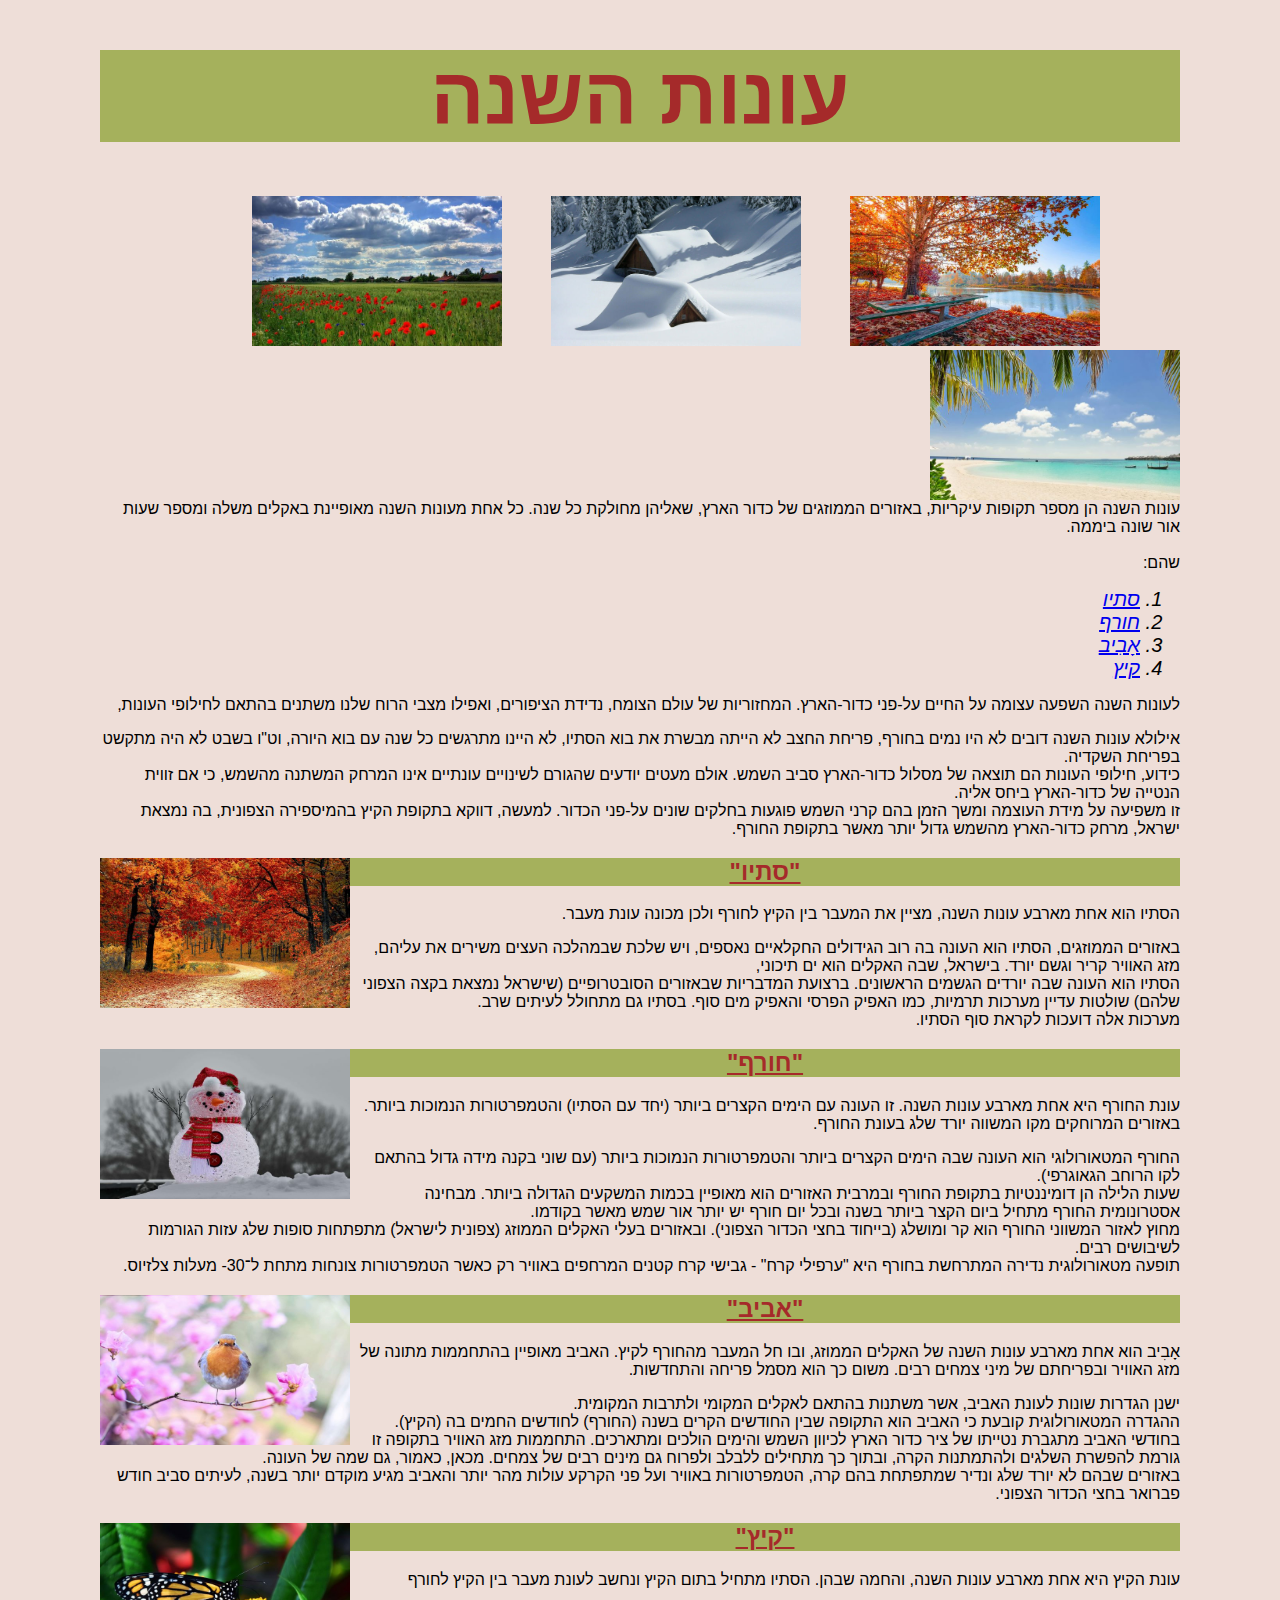
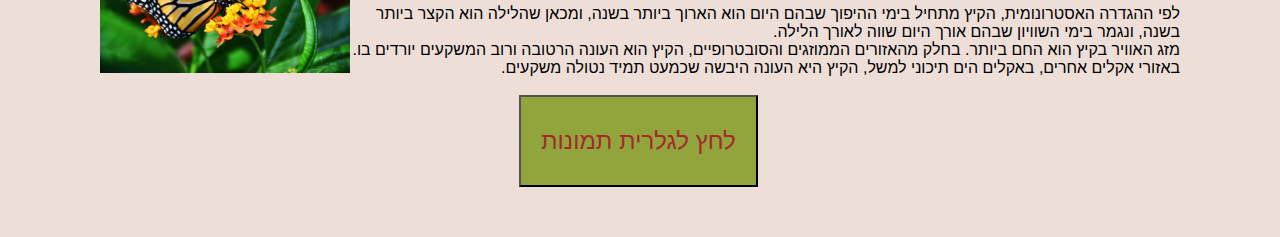
==== index.html @ c85136f6 "Add files via upload" ====
<html dir="rtl">
<head>
<link rel="stylesheet" href="elisheva.css">
<title>
עונות השנה
</title>
</head>
<body style="background-color:rgba(172, 88, 62, 0.2);">
<h1>עונות השנה</h1>
&nbsp; &nbsp; &nbsp; &nbsp; &nbsp;&nbsp; &nbsp; &nbsp; &nbsp; &nbsp;<img width='250px' height='150px' src='1.jpg' />  &nbsp; &nbsp; &nbsp; &nbsp; &nbsp; <img width='250px' height='150px' src='2.jpg' />  &nbsp; &nbsp; &nbsp; &nbsp; &nbsp; <img width='250px' height='150px' src='3.jpg' /> &nbsp; &nbsp; &nbsp; &nbsp; &nbsp;  <img width='250px' height='150px' src='4.jpg' />
<div>עונות השנה הן מספר תקופות עיקריות, באזורים הממוזגים של כדור הארץ, שאליהן מחולקת כל שנה. כל אחת מעונות השנה מאופיינת באקלים משלה ומספר שעות אור שונה ביממה. </div>
<span><br/>שהם:</span>

<ol>
<i>
<li><a href="#autumn">סתיו</a><br /></li>

<li><a href="#winter">חורף</a><br /></li>

<li><a href="#spring">אָבִיב</a><br /></li>

<li><a href="#summer">קיץ</a><br /></li>
</i>
</ol>

<p>לעונות השנה השפעה עצומה על החיים על-פני כדור-הארץ. המחזוריות של עולם הצומח, נדידת הציפורים, ואפילו מצבי הרוח שלנו משתנים בהתאם לחילופי העונות, </p>
<span>אילולא עונות השנה דובים לא היו נמים בחורף, פריחת החצב לא הייתה מבשרת את בוא הסתיו, לא היינו מתרגשים כל שנה עם בוא היורה, וט"ו בשבט לא היה מתקשט בפריחת השקדיה.
<br/>כידוע, חילופי העונות הם תוצאה של מסלול כדור-הארץ סביב השמש. אולם מעטים יודעים שהגורם לשינויים עונתיים אינו המרחק המשתנה מהשמש, כי אם זווית הנטייה של כדור-הארץ ביחס אליה.
<br/>זו משפיעה על מידת העוצמה ומשך הזמן בהם קרני השמש פוגעות בחלקים שונים על-פני הכדור. למעשה, דווקא בתקופת הקיץ בהמיספירה הצפונית, בה נמצאת ישראל, מרחק כדור-הארץ מהשמש גדול יותר מאשר בתקופת החורף.</span>
<h2>
<u id="autumn">&quot;סתיו&quot;</u>
<img width='250px' height='150px' src='11.jpg'/ style="float: left"> 
</h2>

<p>הסתיו הוא אחת מארבע עונות השנה, מציין את המעבר בין הקיץ לחורף ולכן מכונה עונת מעבר.</p>
<span>באזורים הממוזגים, הסתיו הוא העונה בה רוב הגידולים החקלאיים נאספים, ויש שלכת שבמהלכה העצים משירים את עליהם, <br>מזג האוויר קריר וגשם יורד. בישראל, שבה האקלים הוא ים תיכוני,<br/> הסתיו הוא העונה שבה יורדים הגשמים הראשונים. ברצועת המדבריות שבאזורים הסובטרופיים (שישראל נמצאת בקצה הצפוני שלהם) שולטות עדיין מערכות תרמיות, כמו האפיק הפרסי והאפיק מים סוף. בסתיו גם מתחולל לעיתים שרב.<br/> מערכות אלה דועכות לקראת סוף הסתיו.</span>
<h2>
<u  id="winter">&quot;חורף&quot;</u>
<img width='250px' height='150px' src='12.jpg'/ style="float: left"> 
</h2>
<p>עונת החורף היא אחת מארבע עונות השנה. זו העונה עם הימים הקצרים ביותר (יחד עם הסתיו) והטמפרטורות הנמוכות ביותר. באזורים המרוחקים מקו המשווה יורד שלג בעונת החורף.</p>
<span>החורף המטאורולוגי הוא העונה שבה הימים הקצרים ביותר והטמפרטורות הנמוכות ביותר (עם שוני בקנה מידה גדול בהתאם לקו הרוחב הגאוגרפי).<br/> שעות הלילה הן דומיננטיות בתקופת החורף ובמרבית האזורים הוא מאופיין בכמות המשקעים הגדולה ביותר. מבחינה אסטרונומית החורף מתחיל ביום הקצר ביותר בשנה ובכל יום חורף יש יותר אור שמש מאשר בקודמו.
<br/> מחוץ לאזור המשווני החורף הוא קר ומושלג (בייחוד בחצי הכדור הצפוני). ובאזורים בעלי האקלים הממוזג (צפונית לישראל) מתפתחות סופות שלג עזות הגורמות לשיבושים רבים.<br/>  תופעה מטאורולוגית נדירה המתרחשת בחורף היא "ערפילי קרח" - גבישי קרח קטנים המרחפים באוויר רק כאשר הטמפרטורות צונחות מתחת ל־30- מעלות צלזיוס.</span>
<h2>
<u id="spring">&quot;אביב&quot;</u>
<img width='250px' height='150px' src='13.jpg'/ style="float: left"> 
</h2>
<p>אָבִיב הוא אחת מארבע עונות השנה של האקלים הממוזג, ובו חל המעבר מהחורף לקיץ. האביב מאופיין בהתחממות מתונה של מזג האוויר ובפריחתם של מיני צמחים רבים. משום כך הוא מסמל פריחה והתחדשות.</p>
<span>ישנן הגדרות שונות לעונת האביב, אשר משתנות בהתאם לאקלים המקומי ולתרבות המקומית.<br/> ההגדרה המטאורולוגית קובעת כי האביב הוא התקופה שבין החודשים הקרים בשנה (החורף) לחודשים החמים בה (הקיץ).
<br/>בחודשי האביב מתגברת נטייתו של ציר כדור הארץ לכיוון השמש והימים הולכים ומתארכים. התחממות מזג האוויר בתקופה זו גורמת להפשרת השלגים ולהתמתנות הקרה, ובתוך כך מתחילים ללבלב ולפרוח גם מינים רבים של צמחים. מכאן, כאמור, גם שמה של העונה. <br/>באזורים שבהם לא יורד שלג ונדיר שמתפתחת בהם קרה, הטמפרטורות באוויר ועל פני הקרקע עולות מהר יותר והאביב מגיע מוקדם יותר בשנה, לעיתים סביב חודש פברואר בחצי הכדור הצפוני.</span>
<h2>
<u id="summer">&quot;קיץ&quot;</u>
<img width='250px' height='150px' src='14.jpg'/ style="float: left"> 
</h2>
<p>עונת הקיץ היא אחת מארבע עונות השנה, והחמה שבהן. הסתיו מתחיל בתום הקיץ ונחשב לעונת מעבר בין הקיץ לחורף</p>
<span>לפי ההגדרה האסטרונומית, הקיץ מתחיל בימי ההיפוך שבהם היום הוא הארוך ביותר בשנה, ומכאן שהלילה הוא הקצר ביותר בשנה, ונגמר בימי השוויון שבהם אורך היום שווה לאורך הלילה.
<br/>מזג האוויר בקיץ הוא החם ביותר. בחלק מהאזורים הממוזגים והסובטרופיים, הקיץ הוא העונה הרטובה ורוב המשקעים יורדים בו. באזורי אקלים אחרים, באקלים הים תיכוני למשל, הקיץ היא העונה היבשה שכמעט תמיד נטולה משקעים.</span>
<br/><br/>&nbsp; &nbsp; &nbsp; &nbsp; &nbsp;&nbsp; &nbsp; &nbsp; &nbsp; &nbsp;&nbsp; &nbsp; &nbsp; &nbsp; &nbsp; &nbsp;&nbsp; &nbsp; &nbsp; &nbsp; &nbsp;&nbsp; &nbsp; &nbsp;
 &nbsp; &nbsp;&nbsp; &nbsp; &nbsp; &nbsp; &nbsp;&nbsp; &nbsp; &nbsp; &nbsp; &nbsp;&nbsp; &nbsp; &nbsp; &nbsp; &nbsp;&nbsp; &nbsp; &nbsp; &nbsp; &nbsp;&nbsp; &nbsp; &nbsp; &nbsp;
 &nbsp;&nbsp;  &nbsp;<button onclick="document.location='index 2.html'">לחץ לגלרית תמונות</button>
</body>
</html>
---- elisheva.css ----
h2{
	font-family:Arial;
	color:Brown;
	font-size:24;
	text-align:center;
	background-color:rgb(146, 165,61, 0.8)
}
h1{
	font-family:Arial;
	color:brown;
	font-size:80;
	text-align:center;
	background-color:rgb(146, 165,61, 0.8)
}
img:hover {
	 
  border-radius: 8px;
  box-shadow: 0 0 3px 5px rgba(0, 140, 186, 0.5);
}
body{ 
	font-family:Arial;
	margin: 50px 100px;
}

li{
font-size:20;	
}

button{
	color:brown;
	background-color:rgb(146, 165,61);
	font-family:Arial;
	text-align:center;
	padding: 30px 20px;
	font-size:24;	
}
button:hover{
 border-radius: 8px;
  box-shadow: 0 0 3px 5px rgba(0, 140, 186, 0.5);	
}
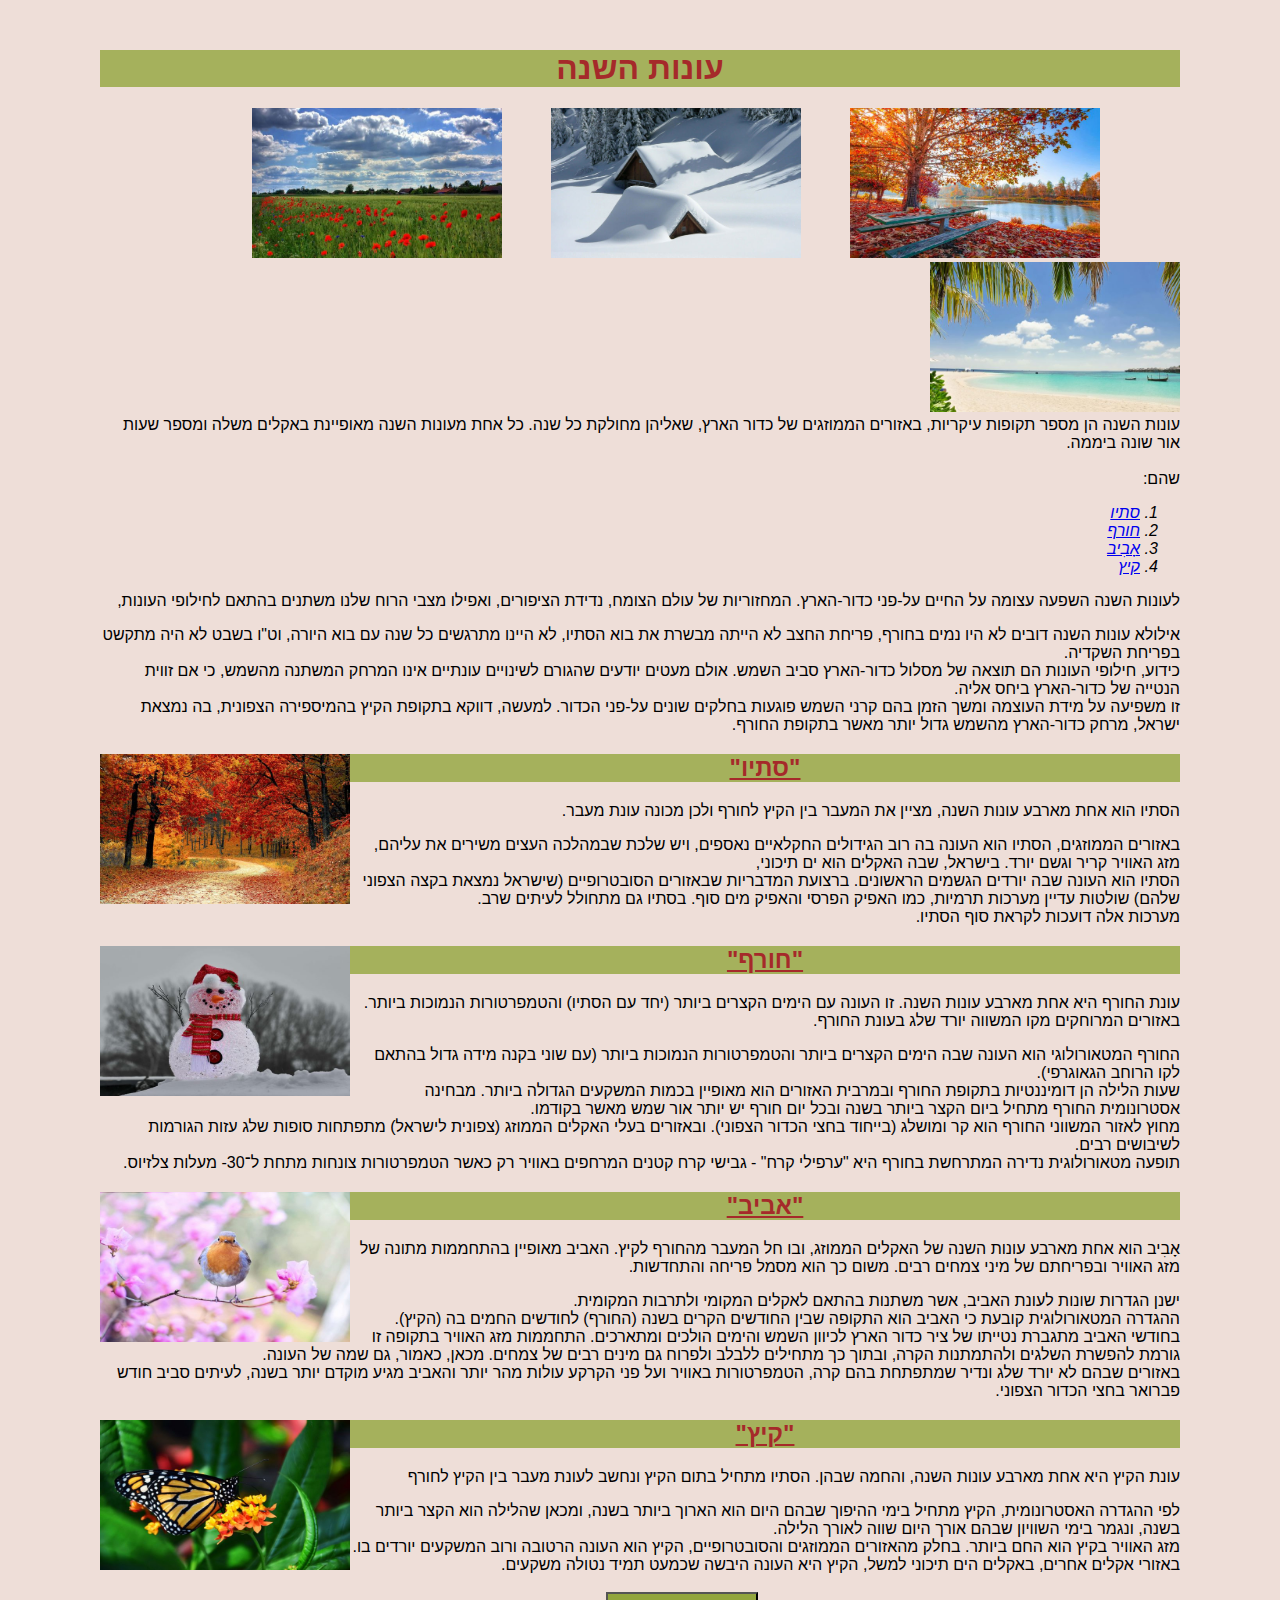
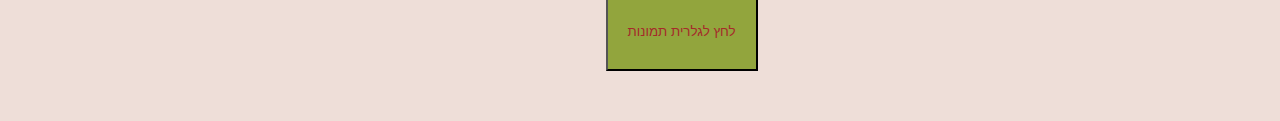
==== commit 056f5c2b: "Update index.html" ====
--- a/index.html
+++ b/index.html
@@ -1,3 +1,4 @@
+<!DOCTYPE html>
 <html dir="rtl">
 <head>
 <link rel="stylesheet" href="elisheva.css">
--- a/elisheva.css
+++ b/elisheva.css
@@ -1,7 +1,7 @@
 h2{
 	font-family:Arial;
 	color:Brown;
-	font-size:24;
+	font-size:28;
 	text-align:center;
 	background-color:rgb(146, 165,61, 0.8)
 }
@@ -14,8 +14,8 @@
 }
 img:hover {
 	 
-  border-radius: 8px;
-  box-shadow: 0 0 3px 5px rgba(0, 140, 186, 0.5);
+	  border-radius: 8px;
+	  box-shadow: 0 0 3px 5px rgba(0, 140, 186, 0.5);
 }
 body{ 
 	font-family:Arial;
@@ -23,7 +23,7 @@
 }
 
 li{
-font-size:20;	
+	font-size:22;	
 }
 
 button{
@@ -35,6 +35,13 @@
 	font-size:24;	
 }
 button:hover{
- border-radius: 8px;
-  box-shadow: 0 0 3px 5px rgba(0, 140, 186, 0.5);	
+ 		border-radius: 8px;
+ 		 box-shadow: 0 0 3px 5px rgba(0, 140, 186, 0.5);	
 }
+p{
+	font-size:16;		
+}
+span{
+	font-size:16;	
+}
+
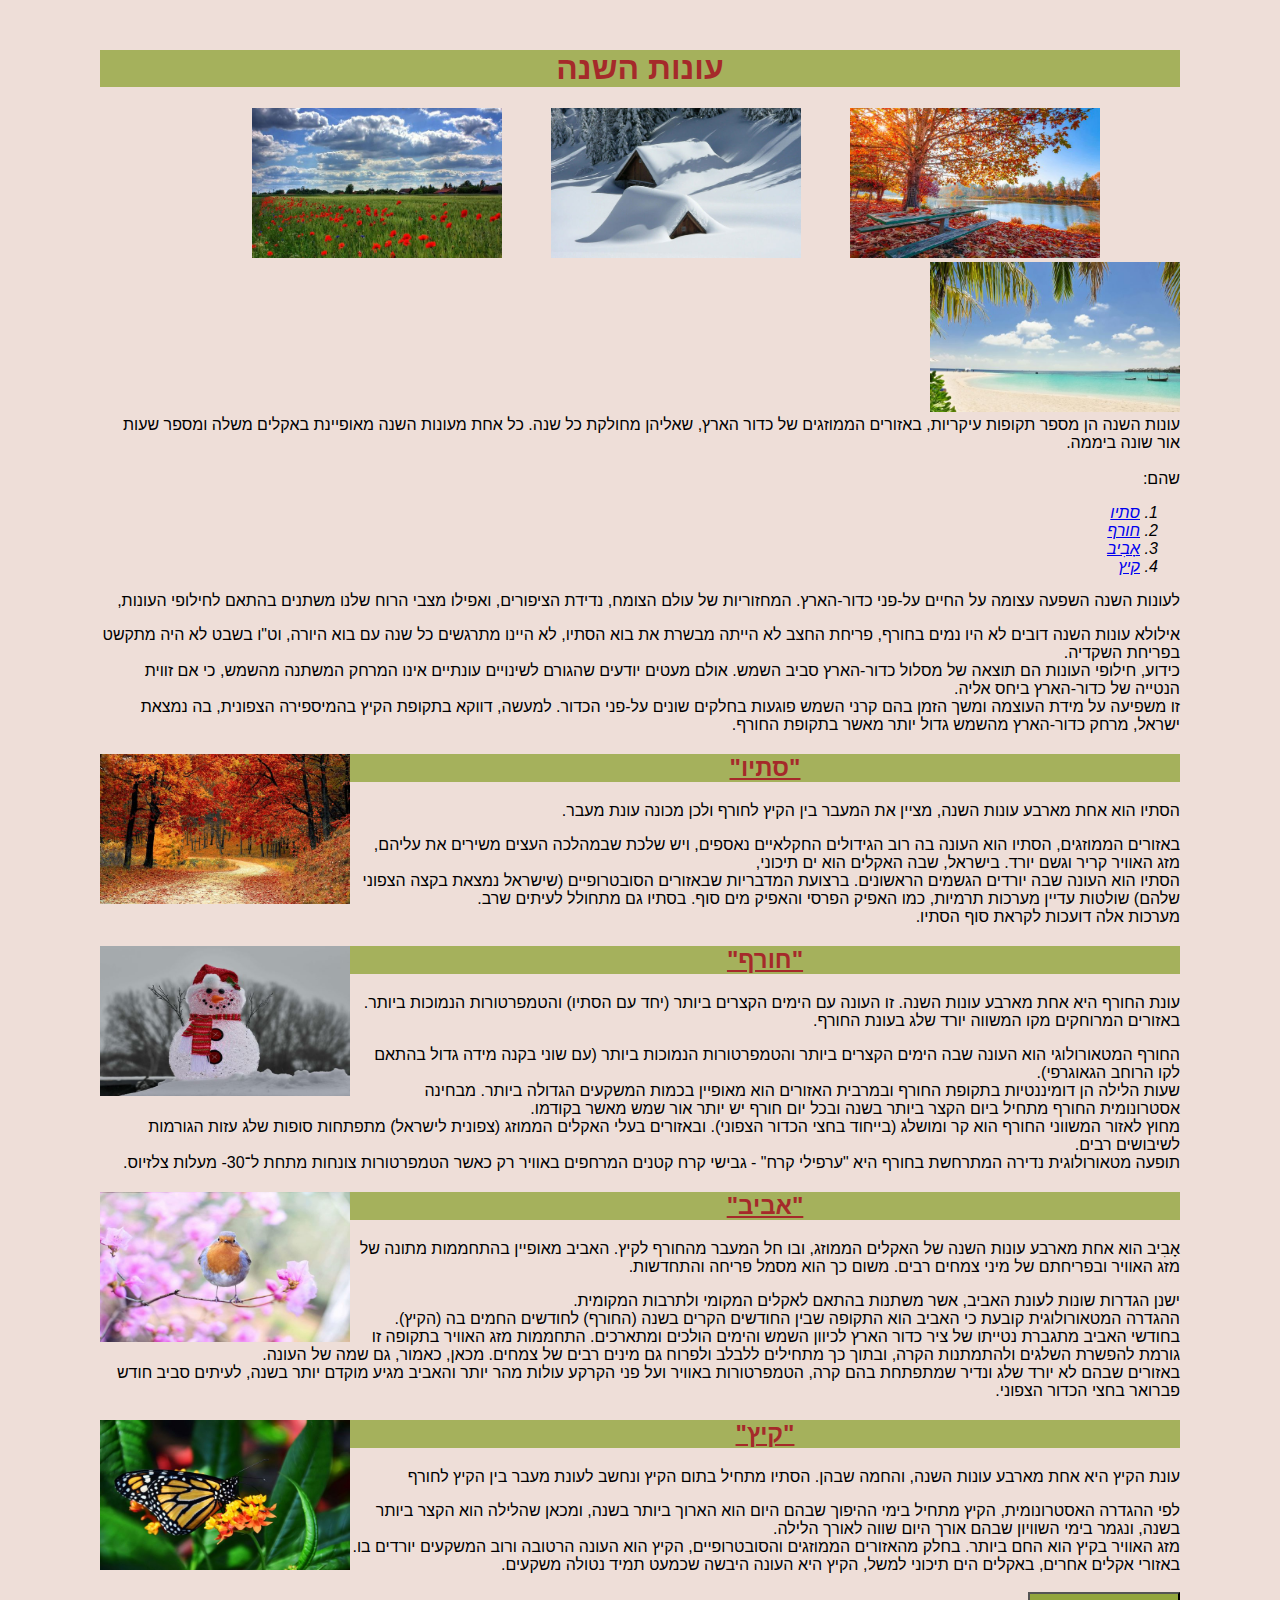
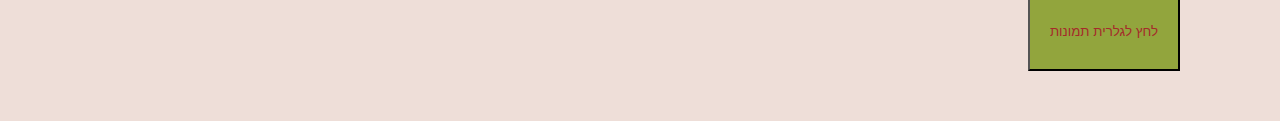
==== commit fd3201a6: "Update index.html" ====
--- a/index.html
+++ b/index.html
@@ -56,9 +56,18 @@
 <p>עונת הקיץ היא אחת מארבע עונות השנה, והחמה שבהן. הסתיו מתחיל בתום הקיץ ונחשב לעונת מעבר בין הקיץ לחורף</p>
 <span>לפי ההגדרה האסטרונומית, הקיץ מתחיל בימי ההיפוך שבהם היום הוא הארוך ביותר בשנה, ומכאן שהלילה הוא הקצר ביותר בשנה, ונגמר בימי השוויון שבהם אורך היום שווה לאורך הלילה.
 <br/>מזג האוויר בקיץ הוא החם ביותר. בחלק מהאזורים הממוזגים והסובטרופיים, הקיץ הוא העונה הרטובה ורוב המשקעים יורדים בו. באזורי אקלים אחרים, באקלים הים תיכוני למשל, הקיץ היא העונה היבשה שכמעט תמיד נטולה משקעים.</span>
-<br/><br/>&nbsp; &nbsp; &nbsp; &nbsp; &nbsp;&nbsp; &nbsp; &nbsp; &nbsp; &nbsp;&nbsp; &nbsp; &nbsp; &nbsp; &nbsp; &nbsp;&nbsp; &nbsp; &nbsp; &nbsp; &nbsp;&nbsp; &nbsp; &nbsp;
- &nbsp; &nbsp;&nbsp; &nbsp; &nbsp; &nbsp; &nbsp;&nbsp; &nbsp; &nbsp; &nbsp; &nbsp;&nbsp; &nbsp; &nbsp; &nbsp; &nbsp;&nbsp; &nbsp; &nbsp; &nbsp; &nbsp;&nbsp; &nbsp; &nbsp; &nbsp;
- &nbsp;&nbsp;  &nbsp;<button onclick="document.location='index 2.html'">לחץ לגלרית תמונות</button>
+
+ 
+ 
+ 
+ 
+ <br/><br/>
+<button onclick="document.location='index 2.html'">לחץ לגלרית תמונות</button>
+
+
+
+
+
 </body>
 </html>
 
--- a/elisheva.css
+++ b/elisheva.css
@@ -39,9 +39,9 @@
  		 box-shadow: 0 0 3px 5px rgba(0, 140, 186, 0.5);	
 }
 p{
-	font-size:16;		
+	font-size:14;		
 }
 span{
-	font-size:16;	
+	font-size:14;	
 }
 
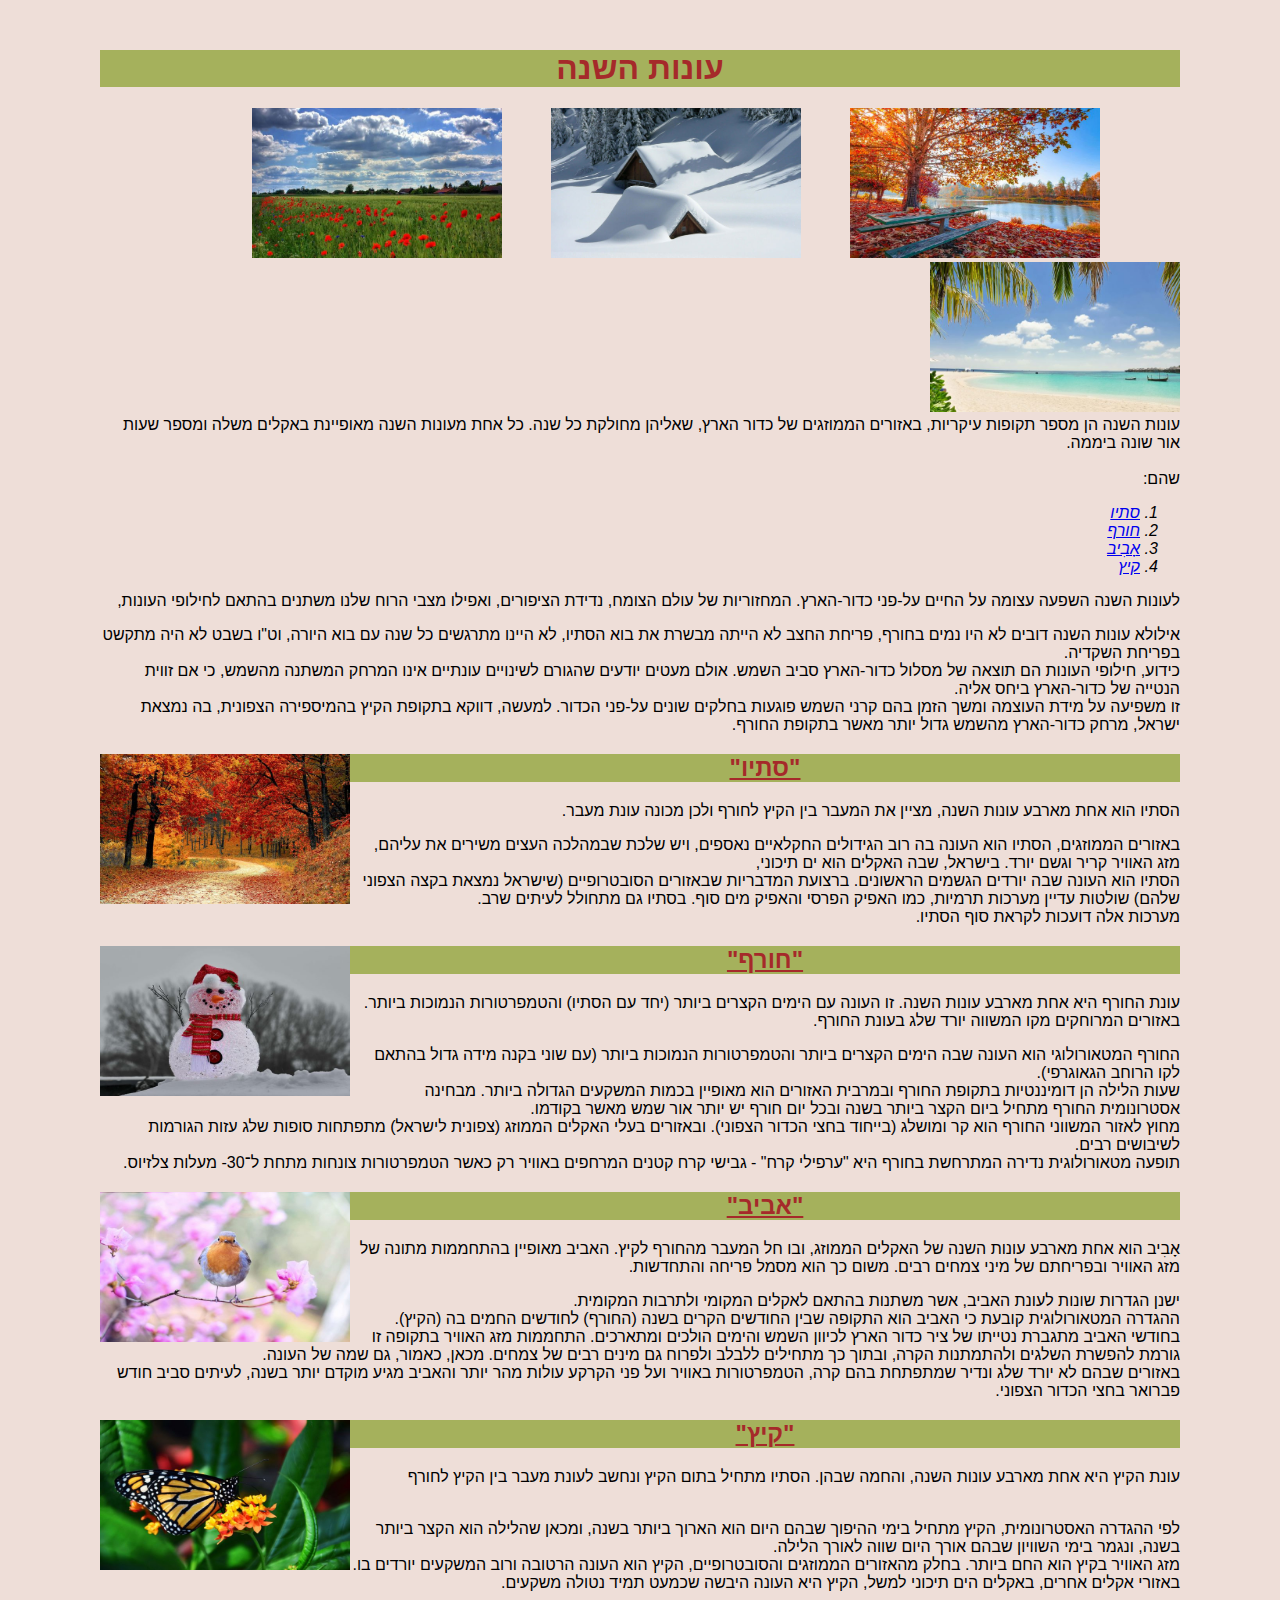
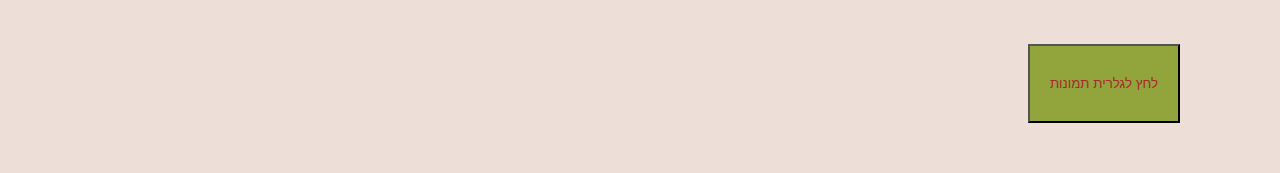
==== commit 75c48345: "Update index.html" ====
--- a/index.html
+++ b/index.html
@@ -54,8 +54,8 @@
 <img width='250px' height='150px' src='14.jpg'/ style="float: left"> 
 </h2>
 <p>עונת הקיץ היא אחת מארבע עונות השנה, והחמה שבהן. הסתיו מתחיל בתום הקיץ ונחשב לעונת מעבר בין הקיץ לחורף</p>
-<span>לפי ההגדרה האסטרונומית, הקיץ מתחיל בימי ההיפוך שבהם היום הוא הארוך ביותר בשנה, ומכאן שהלילה הוא הקצר ביותר בשנה, ונגמר בימי השוויון שבהם אורך היום שווה לאורך הלילה.
-<br/>מזג האוויר בקיץ הוא החם ביותר. בחלק מהאזורים הממוזגים והסובטרופיים, הקיץ הוא העונה הרטובה ורוב המשקעים יורדים בו. באזורי אקלים אחרים, באקלים הים תיכוני למשל, הקיץ היא העונה היבשה שכמעט תמיד נטולה משקעים.</span>
+<br/>לפי ההגדרה האסטרונומית, הקיץ מתחיל בימי ההיפוך שבהם היום הוא הארוך ביותר בשנה, ומכאן שהלילה הוא הקצר ביותר בשנה, ונגמר בימי השוויון שבהם אורך היום שווה לאורך הלילה.
+<br/>מזג האוויר בקיץ הוא החם ביותר. בחלק מהאזורים הממוזגים והסובטרופיים, הקיץ הוא העונה הרטובה ורוב המשקעים יורדים בו. באזורי אקלים אחרים, באקלים הים תיכוני למשל, הקיץ היא העונה היבשה שכמעט תמיד נטולה משקעים.</p>
 
  
  
--- a/elisheva.css
+++ b/elisheva.css
@@ -39,9 +39,9 @@
  		 box-shadow: 0 0 3px 5px rgba(0, 140, 186, 0.5);	
 }
 p{
-	font-size:14;		
+	font-size:16;		
 }
 span{
-	font-size:14;	
+	font-size:16;	
 }
 
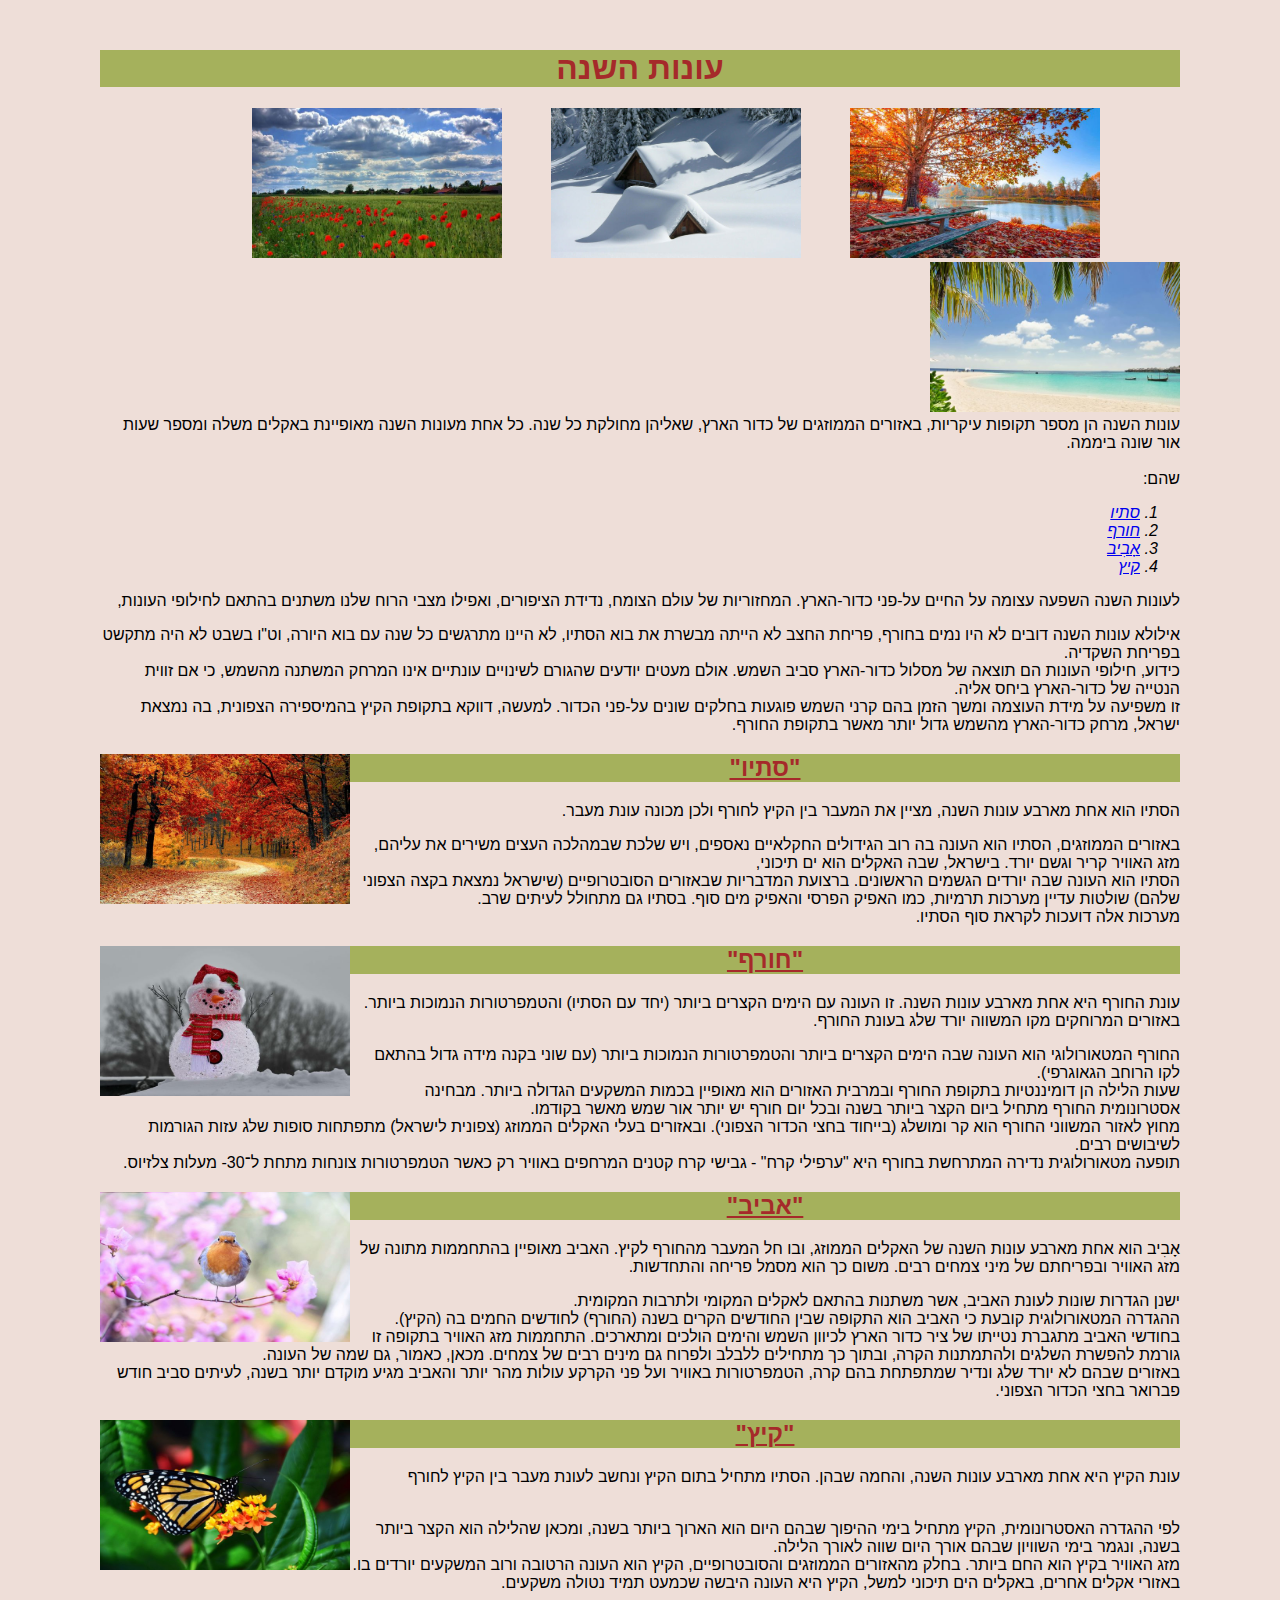
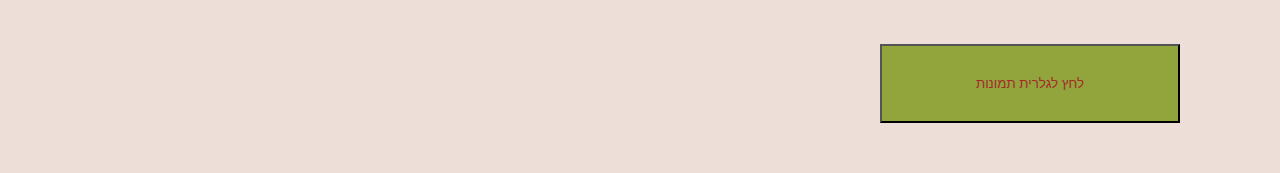
==== commit 3a31c1ba: "Update index.html" ====
--- a/index.html
+++ b/index.html
@@ -62,7 +62,7 @@
  
  
  <br/><br/>
-<button onclick="document.location='index 2.html'">לחץ לגלרית תמונות</button>
+<button class="block_center" onclick="document.location='index 2.html'">לחץ לגלרית תמונות</button>
 
 
 
--- a/elisheva.css
+++ b/elisheva.css
@@ -32,7 +32,8 @@
 	font-family:Arial;
 	text-align:center;
 	padding: 30px 20px;
-	font-size:24;	
+	font-size:24;
+	
 }
 button:hover{
  		border-radius: 8px;
@@ -45,3 +46,9 @@
 	font-size:16;	
 }
 
+.block_center {
+  width: 300px;
+  margin-right: auto;
+  margin-left: auto;
+}
+
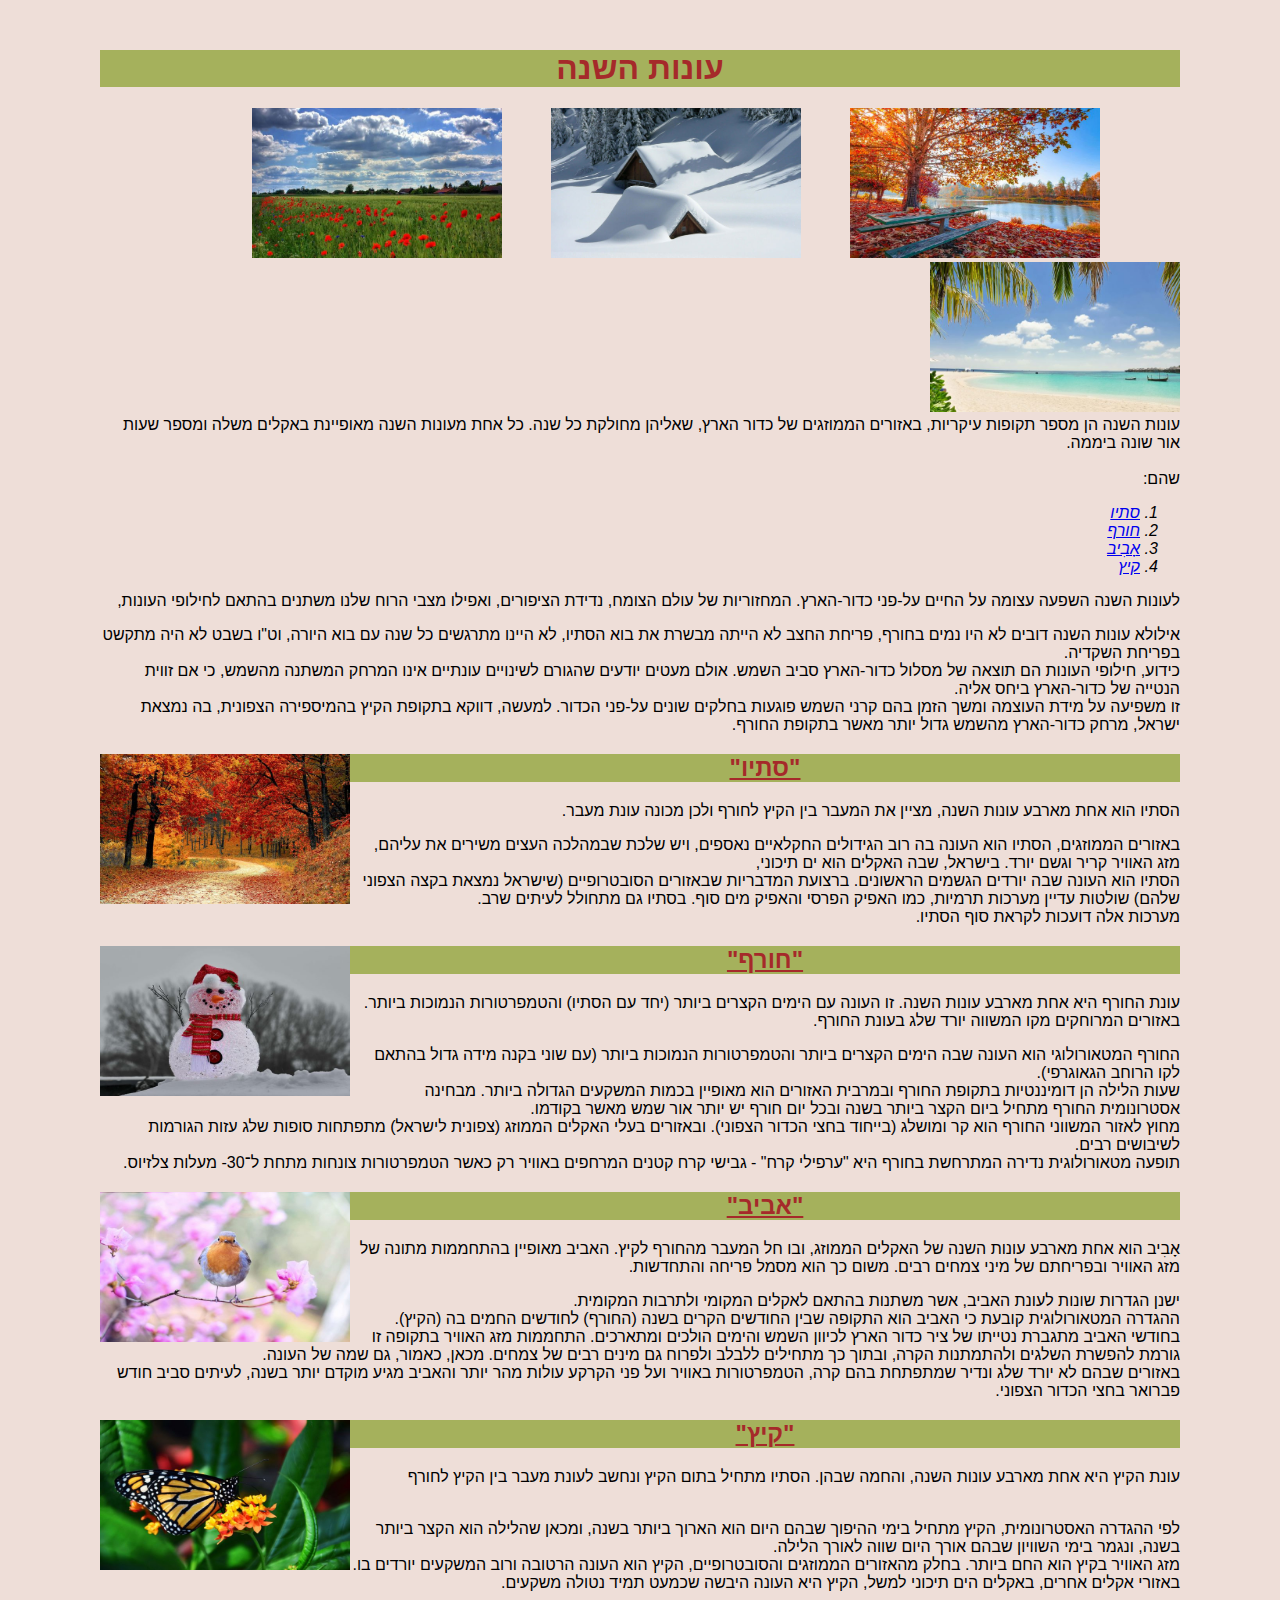
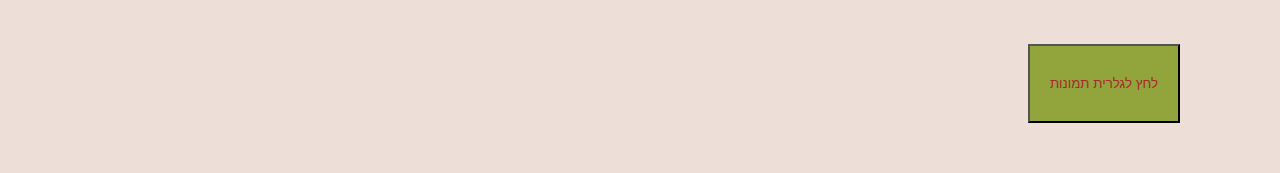
==== commit 7a9bcfa8: "Update index.html" ====
--- a/index.html
+++ b/index.html
@@ -58,18 +58,17 @@
 <br/>מזג האוויר בקיץ הוא החם ביותר. בחלק מהאזורים הממוזגים והסובטרופיים, הקיץ הוא העונה הרטובה ורוב המשקעים יורדים בו. באזורי אקלים אחרים, באקלים הים תיכוני למשל, הקיץ היא העונה היבשה שכמעט תמיד נטולה משקעים.</p>
 
  
+ <br/><br/>
+<button onclick="document.location='index 2.html'">לחץ לגלרית תמונות</button>
  
- 
- 
- <br/><br/>
-<button class="block_center" onclick="document.location='index 2.html'">לחץ לגלרית תמונות</button>
+ </body>
+</html>
 
 
 
 
 
-</body>
-</html>
 
 
 
+
